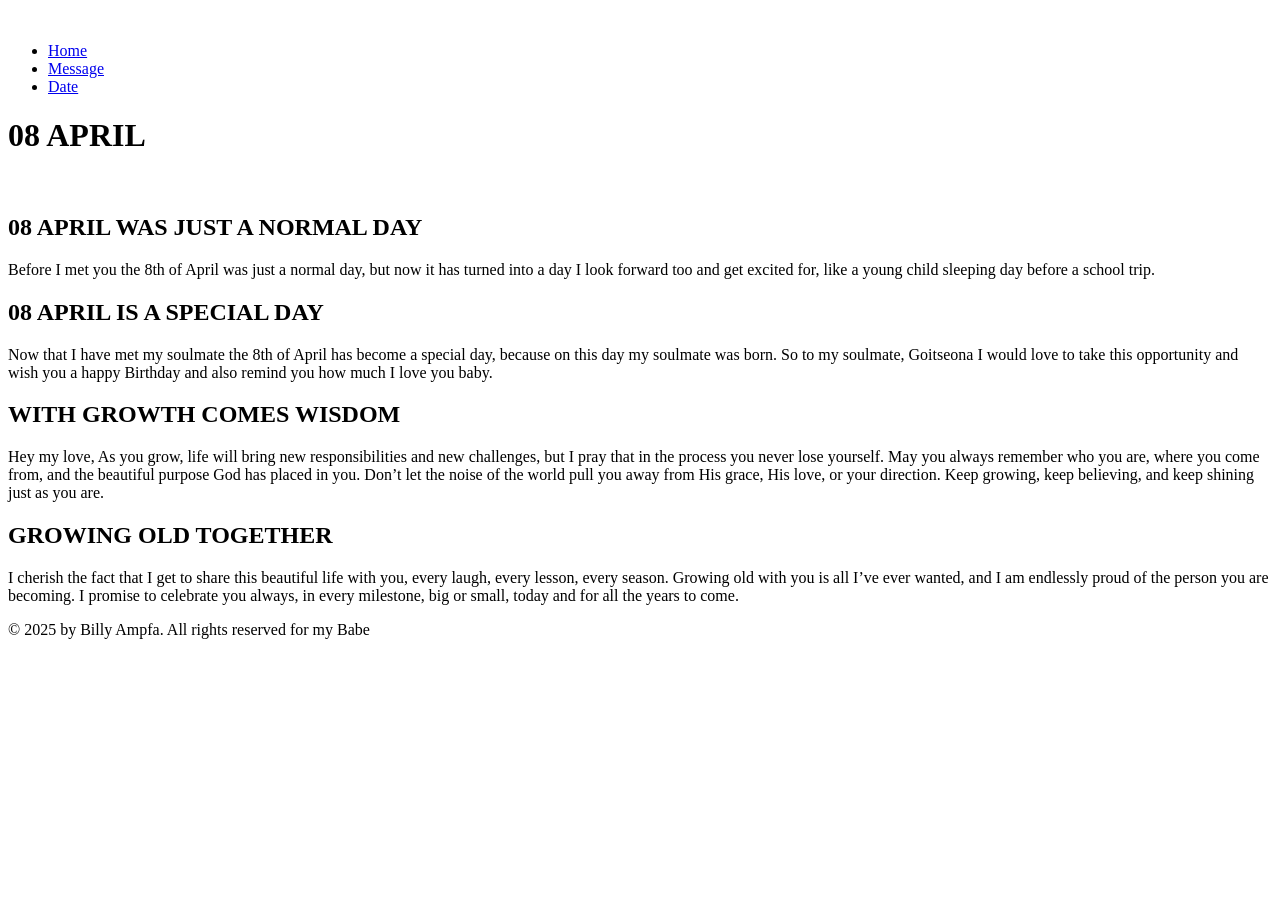
==== about.html @ ebf9ba05 "Initial website upload" ====
<!doctype html>
<!-- Website template by freewebsitetemplates.com -->
<html>
<head>
	<meta charset="UTF-8">
	<meta name="viewport" content="width=device-width, initial-scale=1.0">
	<title>Birthday Message</title>
	<link rel="stylesheet" href="css/style.css" type="text/css">
	<link rel="stylesheet" type="text/css" href="css/mobile.css">
	<script src="js/mobile.js" type="text/javascript"></script>
</head>
<body>
	<div id="page">
		<div id="header">
			<div id="navigation">
				<span id="mobile-navigation">&nbsp;</span>
				<a href="index.html" class="logo"><img src="images/logo1.png" alt=""></a>
				<ul id="menu">
					<li>
						<a href="index.html">Home</a>
					</li>
					<li class="selected">
						<a href="about.html">Message</a>
					</li>
					 
					<li>
						<a href="blog.html">Date</a>
					</li>
				</ul>
			</div>
		</div>
		<div id="body">
			<div>
				<h1>08 APRIL</h1>
				<img src="images/messagepic.png" alt="">
				<h2>08 APRIL WAS JUST A NORMAL DAY</h2>
				<p>Before I met you the 8th of April was just a normal day, but now it has turned into a day I look forward too and get excited for, like a young child sleeping day before a school trip.</p>
				<h2>08 APRIL IS A SPECIAL DAY</h2>
				<p>Now that I have met my soulmate the 8th of April has become a special day, because on this day my soulmate was born. So to my soulmate, Goitseona I would love to take this opportunity and wish you a happy Birthday and also remind you how much I love you baby.</p>
				<h2>WITH GROWTH COMES WISDOM</h2>
				<p>Hey my love, As you grow, life will bring new responsibilities and new challenges, but I pray that in the process you never lose yourself. May you always remember who you are, where you come from, and the beautiful purpose God has placed in you. Don’t let the noise of the world pull you away from His grace, His love, or your direction. Keep growing, keep believing, and keep shining just as you are.</p>
				<h2>GROWING OLD TOGETHER</h2>
				<p>I cherish the fact that I get to share this beautiful life with you, every laugh, every lesson, every season. Growing old with you is all I’ve ever wanted, and I am endlessly proud of the person you are becoming. I promise to celebrate you always, in every milestone, big or small, today and for all the years to come.</p>
			</div>
		</div>
		<div id="footer">
			<div>	
			<p>&copy; 2025 by Billy Ampfa. All rights reserved for my Babe</p>
			</div>
		</div>
	</div>
</body>
</html>
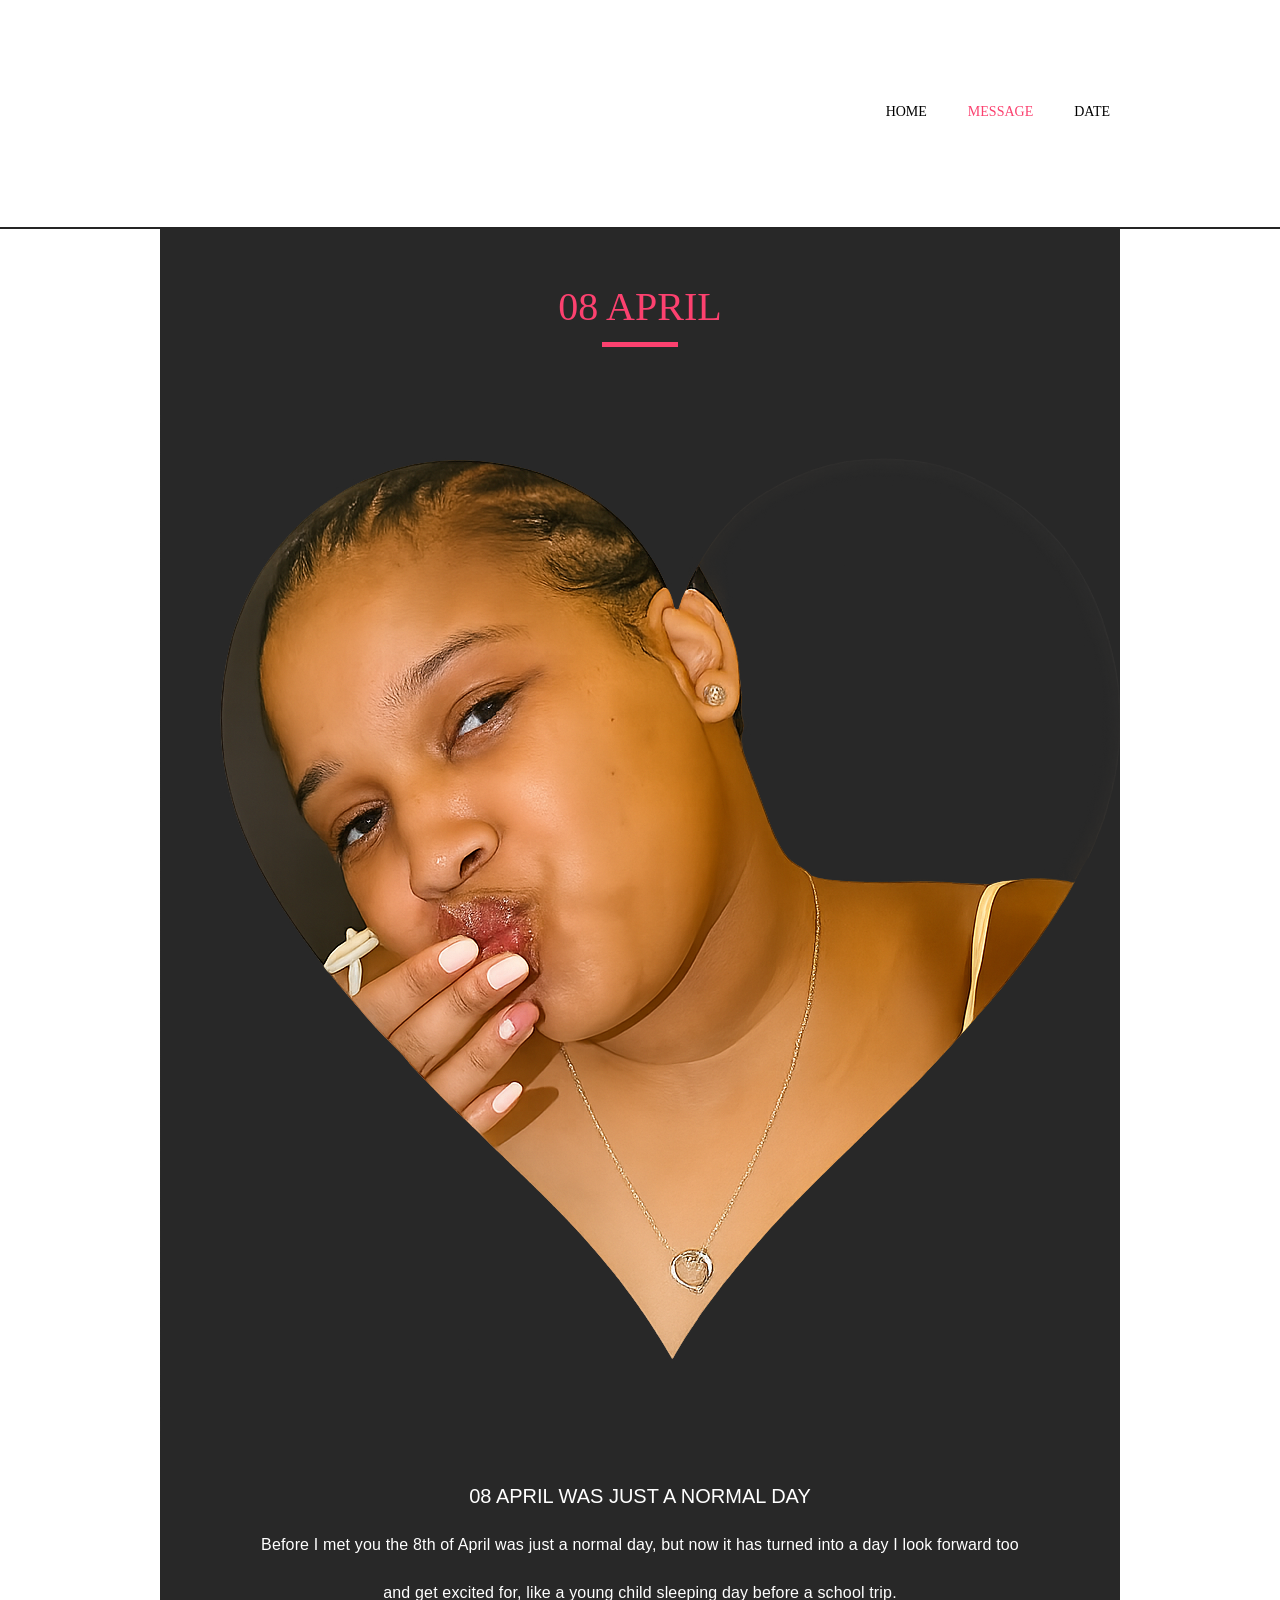
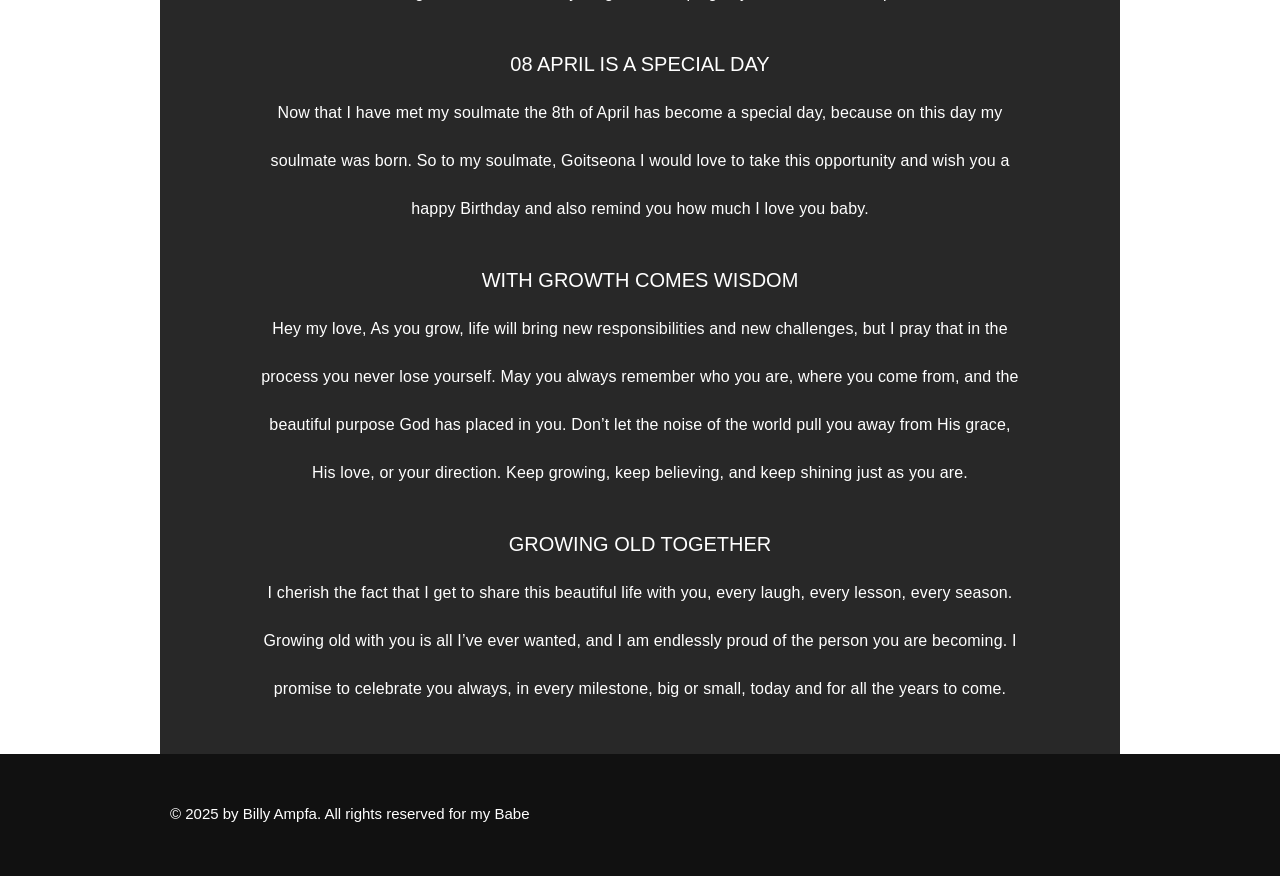
==== commit e46599e9: "Final Commit" ====
--- a/about.html
+++ b/about.html
@@ -5,16 +5,16 @@
 	<meta charset="UTF-8">
 	<meta name="viewport" content="width=device-width, initial-scale=1.0">
 	<title>Birthday Message</title>
-	<link rel="stylesheet" href="css/style.css" type="text/css">
-	<link rel="stylesheet" type="text/css" href="css/mobile.css">
-	<script src="js/mobile.js" type="text/javascript"></script>
+	<link rel="stylesheet" href="style.css" type="text/css">
+	<link rel="stylesheet" type="text/css" href="mobile.css">
+	<script src="mobile.js" type="text/javascript"></script>
 </head>
 <body>
 	<div id="page">
 		<div id="header">
 			<div id="navigation">
 				<span id="mobile-navigation">&nbsp;</span>
-				<a href="index.html" class="logo"><img src="images/logo1.png" alt=""></a>
+				<a href="index.html" class="logo"><img src="logo1.png" alt=""></a>
 				<ul id="menu">
 					<li>
 						<a href="index.html">Home</a>
@@ -32,7 +32,7 @@
 		<div id="body">
 			<div>
 				<h1>08 APRIL</h1>
-				<img src="images/messagepic.png" alt="">
+				<img src="messagepic.png" alt="">
 				<h2>08 APRIL WAS JUST A NORMAL DAY</h2>
 				<p>Before I met you the 8th of April was just a normal day, but now it has turned into a day I look forward too and get excited for, like a young child sleeping day before a school trip.</p>
 				<h2>08 APRIL IS A SPECIAL DAY</h2>
--- a/style.css
+++ b/style.css
@@ -0,0 +1,729 @@
+/* Website template by freewebsitetemplates.com */
+body {
+	margin: 0;
+	padding: 0;
+	position: relative;
+	width: auto;
+}
+body #page {
+	margin: 0;
+	overflow: hidden;
+	padding: 0;
+	width: auto;
+}
+a {
+	text-decoration: none;
+	outline: none;
+}
+a:active {
+	background: none;
+}
+img {
+	border: none;
+}
+/*----------------------------------------header-styles---------------------------------------*/
+#header {
+	margin: 0;
+	padding: 0;
+	position: relative;
+	width: 100%;
+}
+#header div {
+	margin: 0 auto;
+    max-width: 940px;
+    min-height: 227px;
+    padding: 0 10px;
+}
+#header div a.logo {
+	display: block;
+    float: left;
+    height: 106px;
+    margin: 44px 0 0;
+    padding: 0;
+    width: 320px;
+}
+#header div a.logo img {
+	display: block;
+	margin: 0;
+	padding: 0;
+	width: auto;
+}
+#header div ul {
+	display: block;
+    float: right;
+    list-style: none outside none;
+    margin: 0 auto;
+    max-width: 501px;
+    padding: 102px 0 20px;
+    text-align: center;
+}
+#header div ul li {
+	display: inline-block;
+	*float: left; /* Needed for IE7 and old versions */
+	margin: 0 0 0 37px;
+	padding: 0;
+	width: auto;
+}
+#header div ul li a {
+	color: #000000;
+	font-family: "Arial Black";
+	font-size: 14px;
+	font-weight: normal;
+	line-height: 14px;
+	margin: 0;
+	padding: 0;
+	text-align: center;
+	text-transform: uppercase;
+	width: auto;
+}
+#header div ul li.selected a, #header div ul li.selected a:hover {
+	color: #fb416f;
+}
+#header div ul li a:hover {
+	color: #16ab88;
+}
+#header div ul li ul {
+	display: none;
+}
+#header span#mobile-navigation, #header span#mobile-submenu, #header div ul li ul {
+	display: none;
+}
+/*----------------------------------------body-home-styles---------------------------------------*/
+#body {
+	background: url(bg-home1.png) no-repeat center top;
+	border-top: 2px solid #252525;
+	margin: 0;
+	overflow: hidden;
+	padding: 0;
+	position: relative;
+	width: 100%;
+}
+#body.home div {
+	background: none;
+	margin: 0;
+	max-width: none;
+	padding: 0 0 54px;
+	width: 100%;
+}
+#body.home div.header div {
+	background: none;
+	margin: 0 auto;
+	max-width: 960px;
+	padding: 74px 0 0;
+}
+#body.home div.header div h1 {
+	background: none;
+	color: #000000;
+	display: block;
+	font-family: 'Arial Black';
+	font-size: 110px;
+	font-weight: normal;
+	line-height: 96px;
+	margin: 0 auto 32px;
+	padding: 0;
+	text-align: center;
+	text-transform: uppercase;
+	width: 89.5833%;
+}
+#body.home div.header div span {
+	display: block;
+	margin: 0 auto 52px;
+	max-width: 350px;
+	overflow: hidden;
+	padding: 0;
+	width: 37.4583%;
+}
+#body.home div.header div span a.email {
+	border: 5px solid #000000;
+	color: #000000;
+	display: block;
+	float: left;
+	font-family: Arial;
+	font-size: 20px;
+	font-weight: bold;
+	height: 47px;
+	line-height: 47px;
+	margin: 0;
+	padding: 0;
+	text-align: center;
+	text-transform: uppercase;
+	width: 63.142857142857%;
+}
+#body.home div.header div span a.signup {
+	border: 5px solid #000000;
+	border-left: none;
+	color: #000000;
+	display: block;
+	float: left;
+	font-family: Arial;
+	font-size: 20px;
+	font-weight: bold;
+	height: 47px;
+	line-height: 47px;
+	margin: 0;
+	padding: 0;
+	text-align: center;
+	text-transform: uppercase;
+	width: 32.571428571429%;
+}
+#body.home div.header div img {
+	display: block;
+	margin: 0 auto;
+	padding: 0;
+	width: 97.9167%;
+}
+#body.home div.body {
+	background: url(bg-transparent1.png) repeat;
+	margin: 0;
+	padding: 0;
+	width: 100%;
+}
+#body.home div.body div {
+	background: none;
+	margin: 0 auto;
+	max-width: 960px;
+	padding: 54px 0 86px;
+}
+#body.home div.body div h1 {
+	background: url(bg-border1.gif) no-repeat center bottom;
+	color: #FFFFFF;
+	font-family: 'Arial Black';
+	font-size: 40px;
+	font-weight: normal;
+	line-height: 40px;
+	margin: 0;
+	padding: 0 0 50px;
+	text-align: center;
+	text-transform: uppercase;
+}
+#body.home div.body div p {
+	background: url(bg-border1.gif) no-repeat center bottom;
+	color: #FFFFFF;
+	display: block;
+	font-family: Arial;
+	font-size: 25px;
+	font-weight: normal;
+	letter-spacing: 0.05em;
+	line-height: 48px;
+	margin: 12px auto 0;
+	padding: 0 0 12px;
+	text-align: center;
+	width: 63.6458%;
+}
+#body.home div.body div p a {
+	color: #ffffff;
+	font-family: Arial;
+	font-size: 25px;
+	font-weight: normal;
+	line-height: 48px;
+	margin: 0;
+	padding: 0;
+	text-decoration: underline;
+}
+#body.home div.body div p a:hover {
+	color: #fc416f;
+}
+#body.home div.body div a.more {
+	border: 5px solid #FFFFFF;
+	color: #FFFFFF;
+	display: block;
+	font-family: 'Arial Black';
+	font-size: 20px;
+	font-weight: normal;
+	height: 47px;
+	line-height: 47px;
+	margin: 30px auto 0;
+	padding: 0;
+	text-align: center;
+	text-transform: uppercase;
+	width: 230px;
+}
+#body.home div.body div a.more:hover {
+	background-color: #ffffff;
+	color: #fb416f;
+}
+/*----------------------------------------body-styles---------------------------------------*/
+#body div {
+	background: url(bg-transparent2.png) repeat;
+	margin: 0 auto;
+	max-width: 960px;
+	overflow: hidden;
+	padding: 58px 0 4px;
+}
+#body.running div {
+	padding: 58px 0 161px;
+}
+#body div h1 {
+	background: url(bg-border2.gif) no-repeat center bottom;
+	color: #FC416F;
+	font-family: 'Arial Black';
+	font-size: 40px;
+	font-weight: normal;
+	line-height: 40px;
+	margin: 0;
+	padding: 0 0 20px;
+	text-align: center;
+	text-transform: uppercase;
+}
+#body div img {
+	display: block;
+	margin: 68px auto 47px;
+	padding: 0;
+	width: auto;
+}
+#body.runningsinglepost div img {
+	display: block;
+	margin: 68px auto 73px;
+	padding: 0;
+	width: auto;
+}
+#body.runningsinglepost div h3 {
+	padding: 17px 0 0;
+}
+#body.runningsinglepost div h3 span {
+	padding: 0 0 12px;
+}
+#body.runningsinglepost div p {
+	margin: 0 auto 10px;
+}
+#body div p {
+	color: #FFFFFF;
+	display: block;
+	font-family: Arial;
+	font-size: 16px;
+	font-weight: normal;
+	letter-spacing: 0.01em;
+	line-height: 48px;
+	margin: 0 auto 37px;
+	padding: 0;
+	text-align: center;
+	width: 765px;
+}
+#body div p span {
+	color: #FFFFFF;
+	display: block;
+	font-family: Arial;
+	font-size: 16px;
+	font-style: italic;
+	font-weight: normal;
+	letter-spacing: 0.03em;
+	line-height: 48px;
+	padding: 39px 0;
+}
+#body div p span a {
+	color: #FFFFFF;
+	font-family: Arial;
+	font-size: 16px;
+	font-style: italic;
+	font-weight: bold;
+	line-height: 48px;
+}
+#body div p a {
+	color: #ffffff;
+	font-family: Arial;
+	font-size: 16px;
+	font-weight: normal;
+	line-height: 48px;
+	margin: 0;
+	padding: 0;
+	text-decoration: underline;
+}
+#body div p a:hover {
+	color: #fc416f;
+}
+#body div h2 {
+	color: #FFFFFF;
+	font-family: arial;
+	font-size: 20px;
+	font-weight: normal;
+	line-height: 20px;
+	margin: 0 0 15px;
+	padding: 0;
+	text-align: center;
+	text-transform: none;
+}
+#body div ul.gallery {
+	display: inline-block;
+	list-style: none outside none;
+	margin: 0 0 76px;
+	max-width: none;
+	padding: 72px 0 0;
+	width: 100%;
+}
+#body div ul.gallery li {
+	border: none;
+	float: left;
+	margin: 0 10px;
+	padding: 0;
+	width: 300px;
+}
+#body div ul.gallery li a {
+	display: block;
+	margin: 0;
+	padding: 0;
+	width: auto;
+}
+#body div ul.gallery li a img {
+	display: block;
+	float: none;
+	margin: 0 auto;
+	padding: 0;
+	width: auto;
+}
+#body div h3 {
+	background: url(bg-border1.gif) no-repeat center top;
+	color: #FFFFFF;
+	display: block;
+	font-family: Arial;
+	font-size: 25px;
+	font-weight: bold;
+	letter-spacing: 0.02em;
+	line-height: 48px;
+	margin: 0 auto 15px;
+	padding: 18px 0 0;
+	text-align: center;
+	width: 611px;
+}
+#body div h3 span {
+	background: url(bg-border1.gif) no-repeat center bottom;
+	display: block;
+	margin: 0;
+	padding: 0 0 11px;
+	width: auto;
+}
+#body.running div p {
+	margin: 0 auto 48px;
+}
+#body div ul {
+	display: inline-block;
+	list-style: none outside none;
+	margin: 0;
+	max-width: 780px;
+	padding: 72px 90px 49px;
+}
+#body div ul li:first-child {
+	border: none;
+	padding: 0 0 0 0;
+}
+#body div ul li {
+	border-top: 2px solid #363636;
+	display: block;
+	margin: 0;
+	overflow: hidden;
+	padding: 40px 0 0;
+	width: auto;
+}
+#body div ul li img {
+	display: block;
+	float: left;
+	margin: 0 28px 0 0;
+	padding: 0;
+	width: auto;
+}
+#body div ul li div {
+	background: none;
+	float: left;
+	margin: 0;
+	max-width: none;
+	overflow: hidden;
+	padding: 6px 0 0;
+	width: 522px;
+}
+#body div ul li div h1 {
+	background: none;
+	color: #FFFFFF;
+	font-family: Arial;
+	font-size: 25px;
+	font-weight: normal;
+	line-height: 30px;
+	margin: 0 0 16px;
+	padding: 0;
+	text-align: left;
+	text-transform: uppercase;
+	width: auto;
+}
+#body div ul li div p {
+	color: #FFFFFF;
+	font-family: Arial;
+	font-size: 16px;
+	font-weight: normal;
+	letter-spacing: 0.01em;
+	line-height: 48px;
+	margin: 0 0 6px;
+	padding: 0;
+	text-align: left;
+	width: auto;
+}
+#body div ul li div p a {
+	color: #ffffff;
+	font-family: Arial;
+	font-size: 16px;
+	font-weight: normal;
+	line-height: 48px;
+	margin: 0;
+	padding: 0;
+	text-decoration: underline;
+}
+#body div ul li div p a:hover {
+	color: #fc416f;
+}
+#body div ul li div a.more {
+	border: 2px solid #FFFFFF;
+	color: #FFFFFF;
+	display: block;
+	float: left;
+	font-family: Arial;
+	font-size: 14px;
+	font-weight: normal;
+	height: 34px;
+	line-height: 34px;
+	margin: 0 0 40px;
+	padding: 0;
+	text-align: center;
+	text-transform: uppercase;
+	width: 136px;
+}
+#body div ul li div a.more:hover {
+	background-color: #fc416f;
+	border: none;
+	height: 38px;
+	line-height: 38px;
+	width: 140px;
+}
+#body.contact div img {
+	display: block;
+	margin: 70px auto 37px;
+	padding: 0;
+	width: auto;
+}
+#body.contact div h2 {
+	font-weight: bold;
+	margin: 0 auto 18px;
+	text-transform: uppercase;
+}
+#body.contact div p, #body.contact div a {
+	color: #FFFFFF;
+	display: block;
+	font-family: Arial;
+	font-size: 16px;
+	font-weight: normal;
+	letter-spacing: 0.01em;
+	line-height: 18px;
+	margin: 0 auto 22px;
+	padding: 0;
+	text-align: center;
+	width: 355px;
+}
+#body.contact div p a {
+	color: #FFFFFF;
+	font-family: Arial;
+	font-size: 16px;
+	font-weight: normal;
+	line-height: 48px;
+	margin: 0 auto 37px;
+	padding: 0;
+	text-decoration: underline;
+}
+#body.contact div p a:hover {
+	color: #fc416f;
+}
+#body.contact div h4 {
+	background: url(bg-border1.gif) no-repeat center bottom;
+	color: #FFFFFF;
+	font-family: 'Arial Black';
+	font-size: 30px;
+	font-weight: normal;
+	line-height: 30px;
+	margin: 0;
+	padding: 14px 0 29px;
+	text-align: center;
+	text-transform: uppercase;
+}
+#body.contact div form {
+	display: block;
+	margin: 0 auto;
+	overflow: hidden;
+	padding: 36px 0 0;
+	width: 503px;
+}
+#body.contact div form input {
+	background: none;
+	border: 2px solid #FFFFFF;
+	color: #FFFFFF;
+	display: block;
+	font-family: Arial;
+	font-size: 18px;
+	font-weight: normal;
+	height: 39px;
+	line-height: 43px;
+	margin: 0 0 17px;
+	padding: 0 4px;
+	text-align: center;
+	text-transform: uppercase;
+	width: 491px;
+}
+#body.contact div form textarea {
+	background: none;
+	border: 2px solid #FFFFFF;
+	color: #FFFFFF;
+	display: block;
+	font-family: Arial;
+	font-size: 18px;
+	font-weight: normal;
+	height: 87px;
+	line-height: 24px;
+	margin: 0 0 22px;
+	overflow: auto;
+	padding: 7px 4px 0;
+	resize: none;
+	text-align: center;
+	text-transform: uppercase;
+	width: 491px;
+}
+#body.contact div form input#submit {
+	background: none;
+	border: 2px solid #FFFFFF;
+	color: #FFFFFF;
+	cursor: pointer;
+	display: block;
+	font-family: Arial;
+	font-size: 18px;
+	font-weight: bold;
+	height: 43px;
+	line-height: 43px;
+	margin: 0 auto 16px;
+	padding: 0;
+	text-align: center;
+	text-transform: uppercase;
+	width: 143px;
+}
+#body.contact div form input#submit:hover {
+	background-color: #fb416f;
+	border: none;
+	height: 43px;
+	width: 143px;
+}
+#body.blogsinglepost div img {
+	display: block;
+	float: left;
+	margin: 72px 28px 0 90px;
+	padding: 0;
+	width: auto;
+}
+#body.blogsinglepost div div {
+	background: none;
+	float: left;
+	margin: 76px 0 0;
+	max-width: none;
+	padding: 0 0 349px;
+	width: 522px;
+}
+#body.blogsinglepost div div h1 {
+	background: none;
+	color: #FFFFFF;
+	font-family: Arial;
+	font-size: 25px;
+	font-weight: bold;
+	letter-spacing: 0.03em;
+	line-height: 25px;
+	margin: 0 0 13px;
+	padding: 0;
+	text-align: left;
+	text-transform: uppercase;
+}
+#body.blogsinglepost div div p {
+	color: #FFFFFF;
+	font-family: Arial;
+	font-size: 16px;
+	font-weight: normal;
+	letter-spacing: 0.01em;
+	line-height: 48px;
+	margin: 0 0 48px;
+	padding: 0;
+	text-align: left;
+	width: auto;
+}
+#body.blogsinglepost div div p a {
+	color: #ffffff;
+	font-family: Arial;
+	font-size: 16px;
+	font-weight: normal;
+	line-height: 48px;
+	margin: 0;
+	padding: 0;
+	text-decoration: underline;
+}
+#body.blogsinglepost div div p a:hover {
+	color: #fc416f;
+}
+/*----------------------------------------footer-styles---------------------------------------*/
+#footer {
+	background-color: #111111;
+	margin: 0;
+	min-height: 122px;
+	padding: 0;
+	width: 100%;
+}
+#footer div {
+	margin: 0 auto;
+	max-width: 940px;
+	overflow: hidden;
+	padding: 47px 10px 42px;
+}
+#footer div p {
+	color: #FFFFFF;
+	float: left;
+	font-family: Arial;
+	font-size: 15px;
+	font-weight: normal;
+	line-height: 15px;
+	margin: 0;
+	padding: 5px 0 0;
+	text-align: left;
+	text-transform: none;
+	width: 400px;
+}
+#footer div .connect {
+	display: block;
+	float: right;
+	height: 32px;
+	margin: 0;
+	overflow: hidden;
+	padding: 0;
+	width: 154px;
+}
+#footer div .connect a {
+	background: url(icons.png) no-repeat;
+	display: block;
+	float: left;
+	height: 28px;
+	margin: 0 7px;
+	padding: 0;
+	text-indent: -99999px;
+	width: 28px;
+}
+#footer div .connect a.facebook {
+	background-position: 0 0;
+}
+#footer div .connect a.googleplus {
+	background-position: 0 -30px;
+}
+#footer div .connect a.pinterest {
+	background-position: 0 -60px;
+	margin: 0;
+}
+#footer div .connect a.twitter {
+	background-position: 0 -90px;
+}
+#footer div .connect a.facebook:hover {
+	background-position: -30px 0;
+}
+#footer div .connect a.googleplus:hover {
+	background-position: -30px -30px;
+}
+#footer div .connect a.pinterest:hover {
+	background-position: -30px -60px;
+}
+#footer div .connect a.twitter:hover {
+	background-position: -30px -90px;
+}
--- a/mobile.css
+++ b/mobile.css
@@ -0,0 +1,317 @@
+/* Website template by freewebsitetemplates.com */
+@media only screen and (min-width : 320px) and (max-width : 568px) {
+html {
+	-webkit-text-size-adjust: none;
+}
+img {
+	max-width: 100%;
+}
+#header {
+	width: 100%;
+}
+#header div {
+	min-height: 75px;
+	padding: 0;
+	width: 100%;
+}
+#header div ul {
+	width: 100%;
+}
+#header div a.logo {
+	display: block;
+    float: left;
+    height: auto;
+   margin: 5% 0 2% 8%;
+    padding: 0;
+    width: 40%;
+}
+#header span#mobile-navigation {
+	background: transparent url(mobile-menu.png) no-repeat;
+	display: block;
+	height: 50px;
+	margin: 0;
+	padding: 0 0 0 0;
+	position: absolute;
+	right: 6%;
+	top: 10px;
+	width: 50px;
+	z-index: 999;
+}
+#header div#navigation > ul {
+	background: rgba(255, 255, 255, 0.8);
+	border: 1px solid #000000;
+	display: none;
+	height: auto;
+	padding: 0;
+	position: absolute;
+	right: 6%;
+	top: 60px;
+	width: 88%;
+	z-index: 1000;
+}
+#header div#navigation > ul > li {
+	border-left: 0;
+	border-top: 1px solid #000000;
+	margin: 0;
+	padding: 0;
+	position: relative;
+	text-align: left;
+	width: 100%;
+}
+#header div#navigation > ul > li:first-child {
+	border-top: 0;
+}
+#header div#navigation > ul > li:hover {
+	background-color: transparent;
+}
+#header div#navigation ul li a {
+	color: #000000;
+	display: block;
+	font-family: Arial;
+	font-size: 1.125em;
+	font-weight: normal;
+	height: 3em;
+	line-height: 3.125em;
+	padding: 0 10px;
+	text-align: left;
+	text-shadow: none;
+}
+#header .mobile-submenu {
+	background: rgba(255, 255, 255, 0.8) url(mobile-expand.png) no-repeat center;
+	border-left: 1px solid #000000;
+	display: inline-block;
+	height: 3.4em;
+	position: absolute;
+	right: 0;
+	top: 0;
+	width: 50px;
+	z-index: 0;
+}
+#header div#navigation ul li ul {
+	border-top: 1px solid #000000;
+	padding: 0;
+	position: static;
+	right: 0;
+	text-align: left;
+	width: 100%;
+	z-index: 999;
+}
+#header div#navigation ul li ul, #header div#navigation ul li:hover ul {
+	display: none;
+}
+#header div#navigation ul li {
+	background: rgba(255, 255, 255, 0.8);
+}
+#header div#navigation ul li ul li {
+	background: rgba(255, 255, 255, 0.8);
+	border-top: 1px solid #000000;
+	display: block;
+	margin: 0;
+	padding: 0;
+	text-align: left;
+}
+#header div#navigation ul li ul li:first-child {
+	border: none;
+}
+#header div#navigation ul li ul li a {
+	background: rgba(255, 255, 255, 0.8);
+	color: #000000;
+	padding-left: 20px;
+	text-align: left;
+}
+#header div#navigation ul li:hover a, #header div#navigation ul li.selected a, #header div#navigation ul li:hover ul li a, #header div#navigation ul li:hover ul li a:hover, #header div#navigation ul li ul li.selected a {
+	display: block;
+}
+#header div#navigation ul li.selected > a {
+	background: rgba(248, 98, 130, 0.8);
+	color: #000000;
+}
+#body {
+	margin: 0;
+	padding: 0;
+	width: 100%;
+}
+#body.home {
+	margin: 0;
+	padding: 0;
+	width: 100%;
+}
+#body div {
+	margin: 0 auto;
+	padding: 10% 0 0 0;
+	width: 95%;
+}
+#body div.header div h1 {
+	font-family: Arial;
+	font-size: 46px;
+	font-weight: bolder;
+	line-height: 46px;
+	width: 100%;
+}
+#footer div .connect {
+	float: none;
+	margin: 0 auto;
+	width: 154px;
+}
+}
+@media only screen and (max-width : 568px) and (orientation : landscape) {
+#header div a.logo img {
+	margin: 5% 0 0 8%;
+	width: 80%;
+}
+}
+@media only screen and (max-width : 918px) {
+#body {
+	background-size: cover;
+}
+#body.home {
+	margin: 0 auto;
+	padding: 0;
+	width: 100%;
+}
+#body div {
+	margin: 0 auto;
+	padding: 10% 0 0 0;
+	width: 95%;
+}
+#body.home div.header div h1 {
+	font-family: Arial;
+	font-size: 48px;
+	font-weight: bold;
+	line-height: 48px;
+	width: 99%;
+}
+#body.home div.header div span {
+	width: 85%;
+}
+#body.home div.header div span a.email {
+	width: 56%;
+}
+#body.home div.header div span a.signup {
+	width: 36%;
+}
+#body.home div.body div h1 {
+	font-family: Arial;
+	font-size: 50px;
+	font-weight: bold;
+}
+#body.home div.body div p {
+	font-size: 20px;
+	line-height: 35px;
+	width: 90%;
+}
+#body.home div.body div a.more {
+	font-family: Arial;
+}
+#footer div {
+	margin: 0 auto;
+	width: 90%;
+}
+#footer div p {
+	float: none;
+	text-align: center;
+	width: 100%;
+}
+#footer div .connect {
+	float: none;
+	margin: 0 auto 18px;
+	max-width: none;
+	width: 154px;
+}
+#body div h1 {
+	font-family: Arial;
+	font-size: 35px;
+	font-weight: bold;
+	line-height: 35px;
+}
+#body div img {
+	width: 90%;
+}
+#body div p {
+	width: 90%;
+}
+#body.blogsinglepost div div h1 {
+	padding: 0 0 0 5%;
+}
+#body.blogsinglepost div div p {
+	display: block;
+	margin: 0 auto 48px;
+	width: 90%;
+}
+#body div h2 {
+	font-size: 24px;
+	font-weight: bold;
+	line-height: 30px;
+	margin: 0 auto;
+	width: 90%;
+}
+#body div ul.gallery li {
+	float: none;
+	margin: 0 0 10% 0;
+	width: 100%;
+}
+#body div ul.gallery li a img {
+	float: none;
+	width: 80%;
+}
+#body div h3 {
+	width: 90%;
+}
+#body div ul {
+	margin: 0;
+	max-width: none;
+	padding: 15% 0 0 0;
+	width: 100%;
+}
+#body div ul li {
+	margin: 0 auto;
+	width: 90%;
+}
+#body div ul li img, #body.blogsinglepost div img {
+	display: block;
+	float: none;
+	margin: 10% auto 10%;
+	width: 90%;
+}
+#body div ul li div, #body.blogsinglepost div div {
+	margin: 10% 0 0;
+	padding: 0 0 10%;
+	width: 100%;
+}
+#body div ul li div p {
+	line-height: 24px;
+	margin: 0 0 10% 0;
+}
+#body.contact div img {
+	display: block;
+	margin: 70px auto 37px;
+	padding: 0;
+	width: 90%;
+}
+#body.contact div p, #body.contact div a {
+	width: 90%;
+}
+#body.contact div h4 {
+	font-family: Arial;
+	font-weight: bold;
+}
+#body.contact div form {
+	display: block;
+	margin: 0 auto;
+	overflow: hidden;
+	padding: 36px 0 0;
+	width: 90%;
+}
+#body.contact div form input, #body.contact div form textarea {
+	-webkit-appearance: none;
+	border-radius: 0;
+	margin: 0 auto 10%;
+	width: 90%;
+}
+#body.runningsinglepost div img {
+	width: 90%;
+}
+#body.running div {
+	padding: 10% 0 10%;
+}
+}
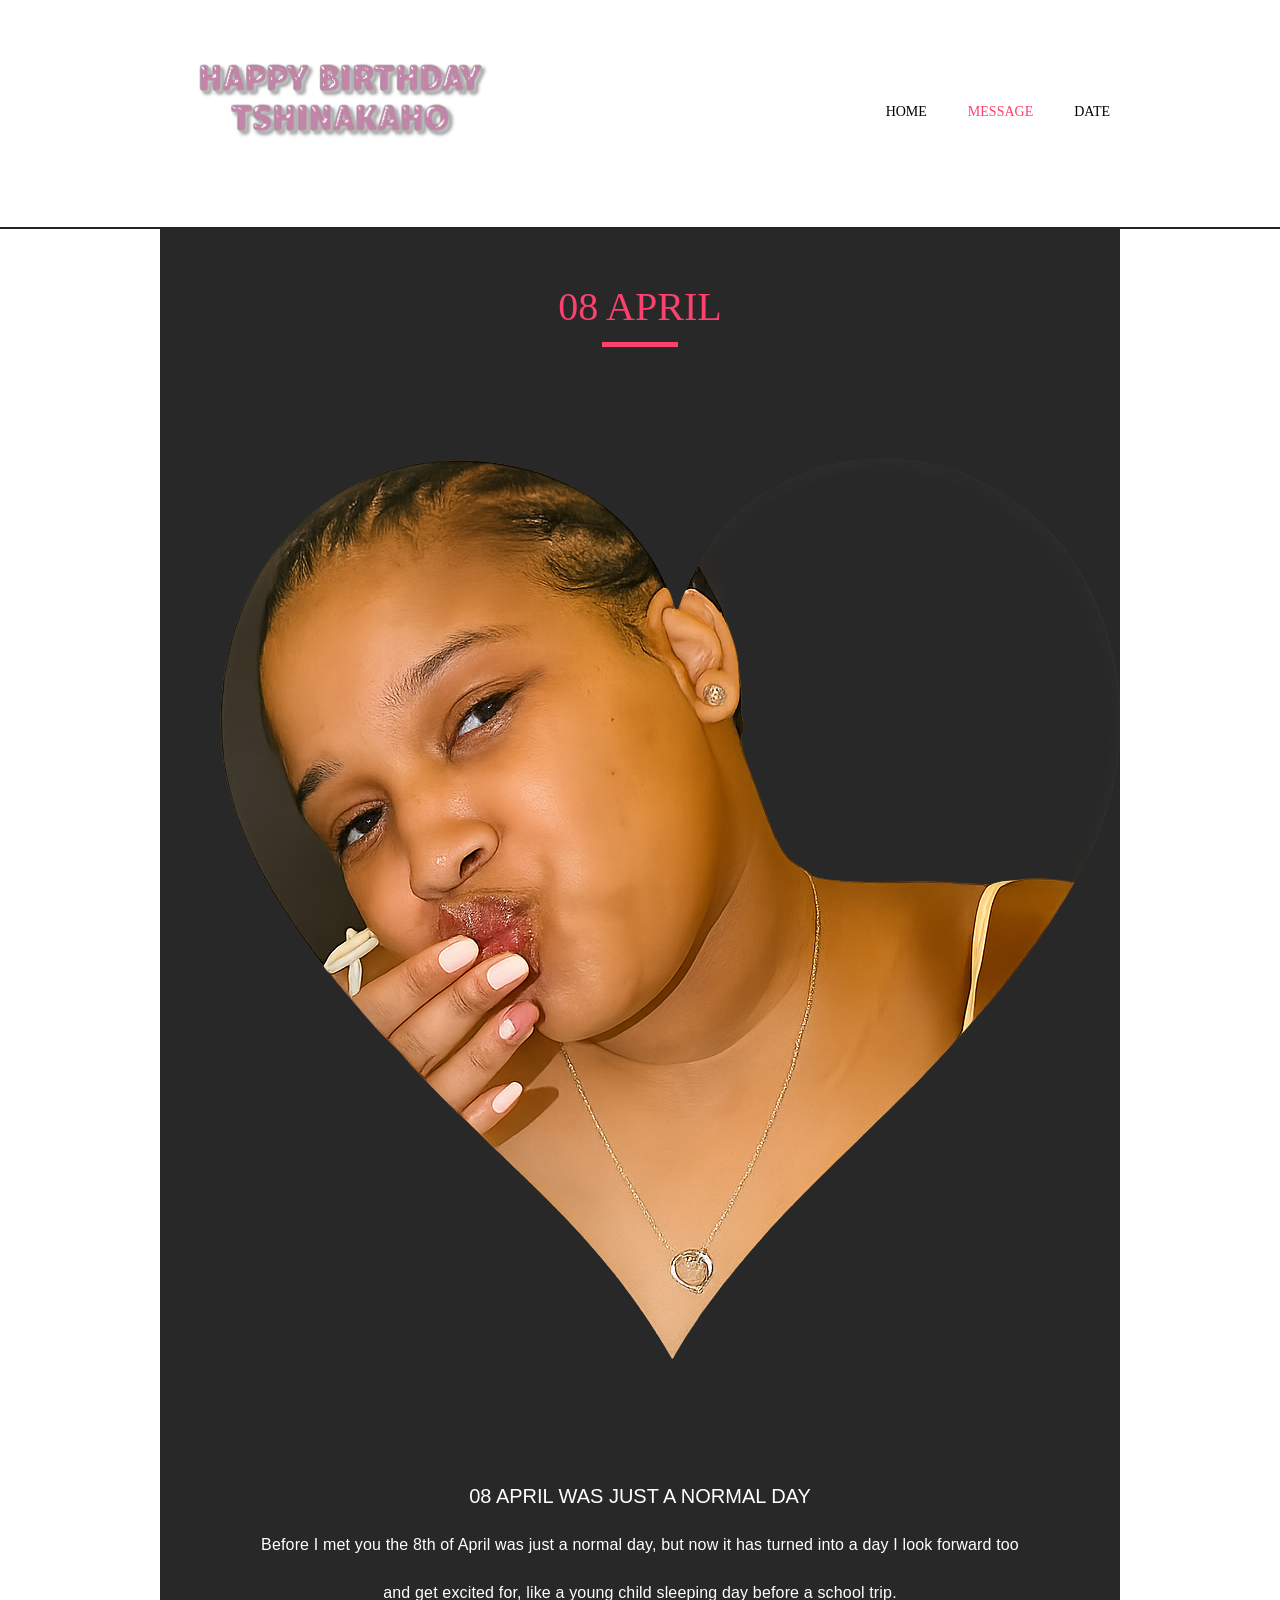
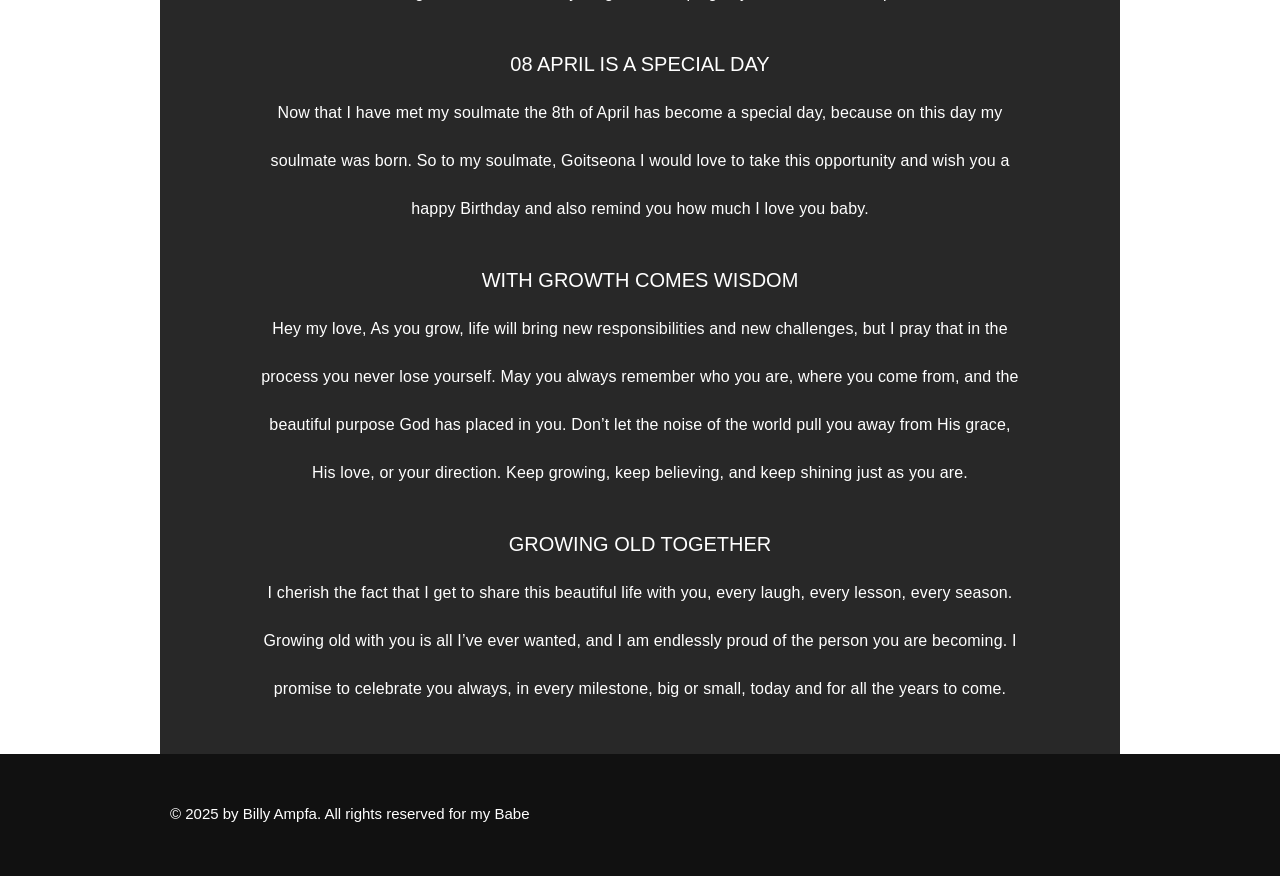
==== commit cf33dac7: "Change logo image file extension from .png to .PNG" ====
--- a/about.html
+++ b/about.html
@@ -14,7 +14,7 @@
 		<div id="header">
 			<div id="navigation">
 				<span id="mobile-navigation">&nbsp;</span>
-				<a href="index.html" class="logo"><img src="logo1.png" alt=""></a>
+				<a href="index.html" class="logo"><img src="logo1.PNG" alt=""></a>
 				<ul id="menu">
 					<li>
 						<a href="index.html">Home</a>
